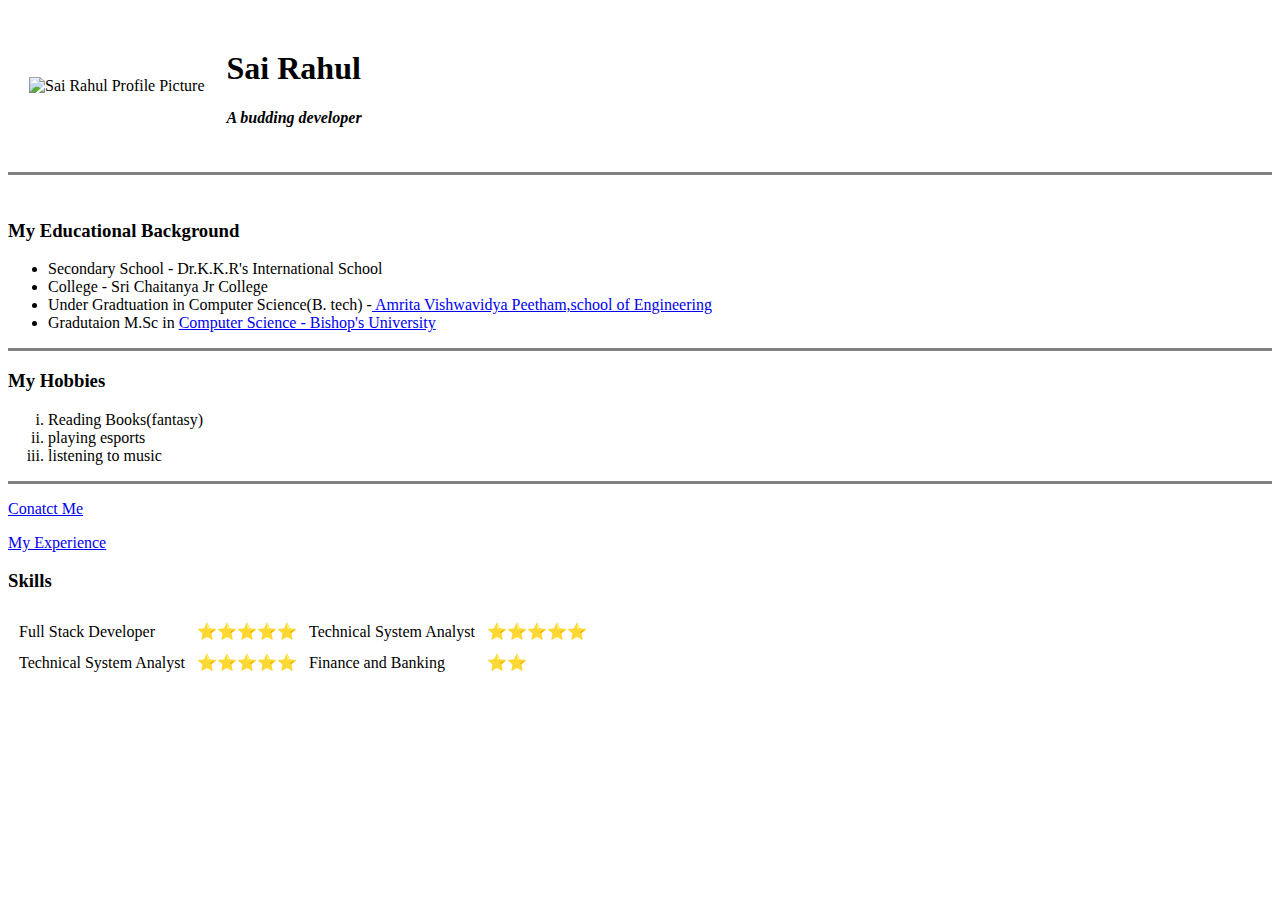
==== index.html @ ac9f6b53 "Add files via upload" ====
<!DOCTYPE html>
<html lang="en" dir="ltr">

<head>
  <meta charset="utf-8">
  <title>Rahul's Personal Site</title>
</head>

<body>
  <table cellspacing="20">
    <tr>
      <td><img src="M:\Studies\Full stack_Udemy\Web Dev\HTML - personal site\images\circle-cropped.png" width="150" height="150" alt="Sai Rahul Profile Picture"></td>
      <td><h1>Sai Rahul</h1>
      <p> <i> <strong>A budding developer</strong></i></p></td>
    </tr>
  </table>


  <hr size=3 noshade>
  <br>
  <h3>My Educational Background</h3>
  <p>
  <ul>
    <li> Secondary School - Dr.K.K.R's International School</li>
    <li>College - Sri Chaitanya Jr College</li>
    <li>Under Gradtuation in Computer Science(B. tech) -<a href="https://www.amrita.edu/school/engineering/bengaluru/computer-science"> Amrita Vishwavidya Peetham,school of Engineering</a> </li>
    <li> Gradutaion M.Sc in <a href="https://cs.ubishops.ca/cs/masters-degree-program/"> Computer Science - Bishop's University</a> </li>
  </ul>
  <hr size=3 noshade>
  <h3>My Hobbies</h3>
  <ol type=i>
    <li>Reading Books(fantasy)</li>
    <li>playing esports</li>
    <li>listening to music</li>
  </ol>
  </p>
  <hr size=3 noshade>
  <p> <a href="Contact Me.html"> Conatct Me</a> </p>
  <p> <a href="My Experience.html"> My Experience </a> </p>
  <h3>Skills</h3>
  <table cellspacing="10" >

    <tr>
      <td> Full Stack Developer</td>
      <td>⭐⭐⭐⭐⭐</td>
      <td>Technical System Analyst</td>
      <td>⭐⭐⭐⭐⭐</td>
    </tr>
    <tr>
      <td>Technical System Analyst</td>
      <td>⭐⭐⭐⭐⭐</td>
      <td>Finance and Banking</td>
      <td>⭐⭐</td>
    </tr>

  </table>
</body>

</html>
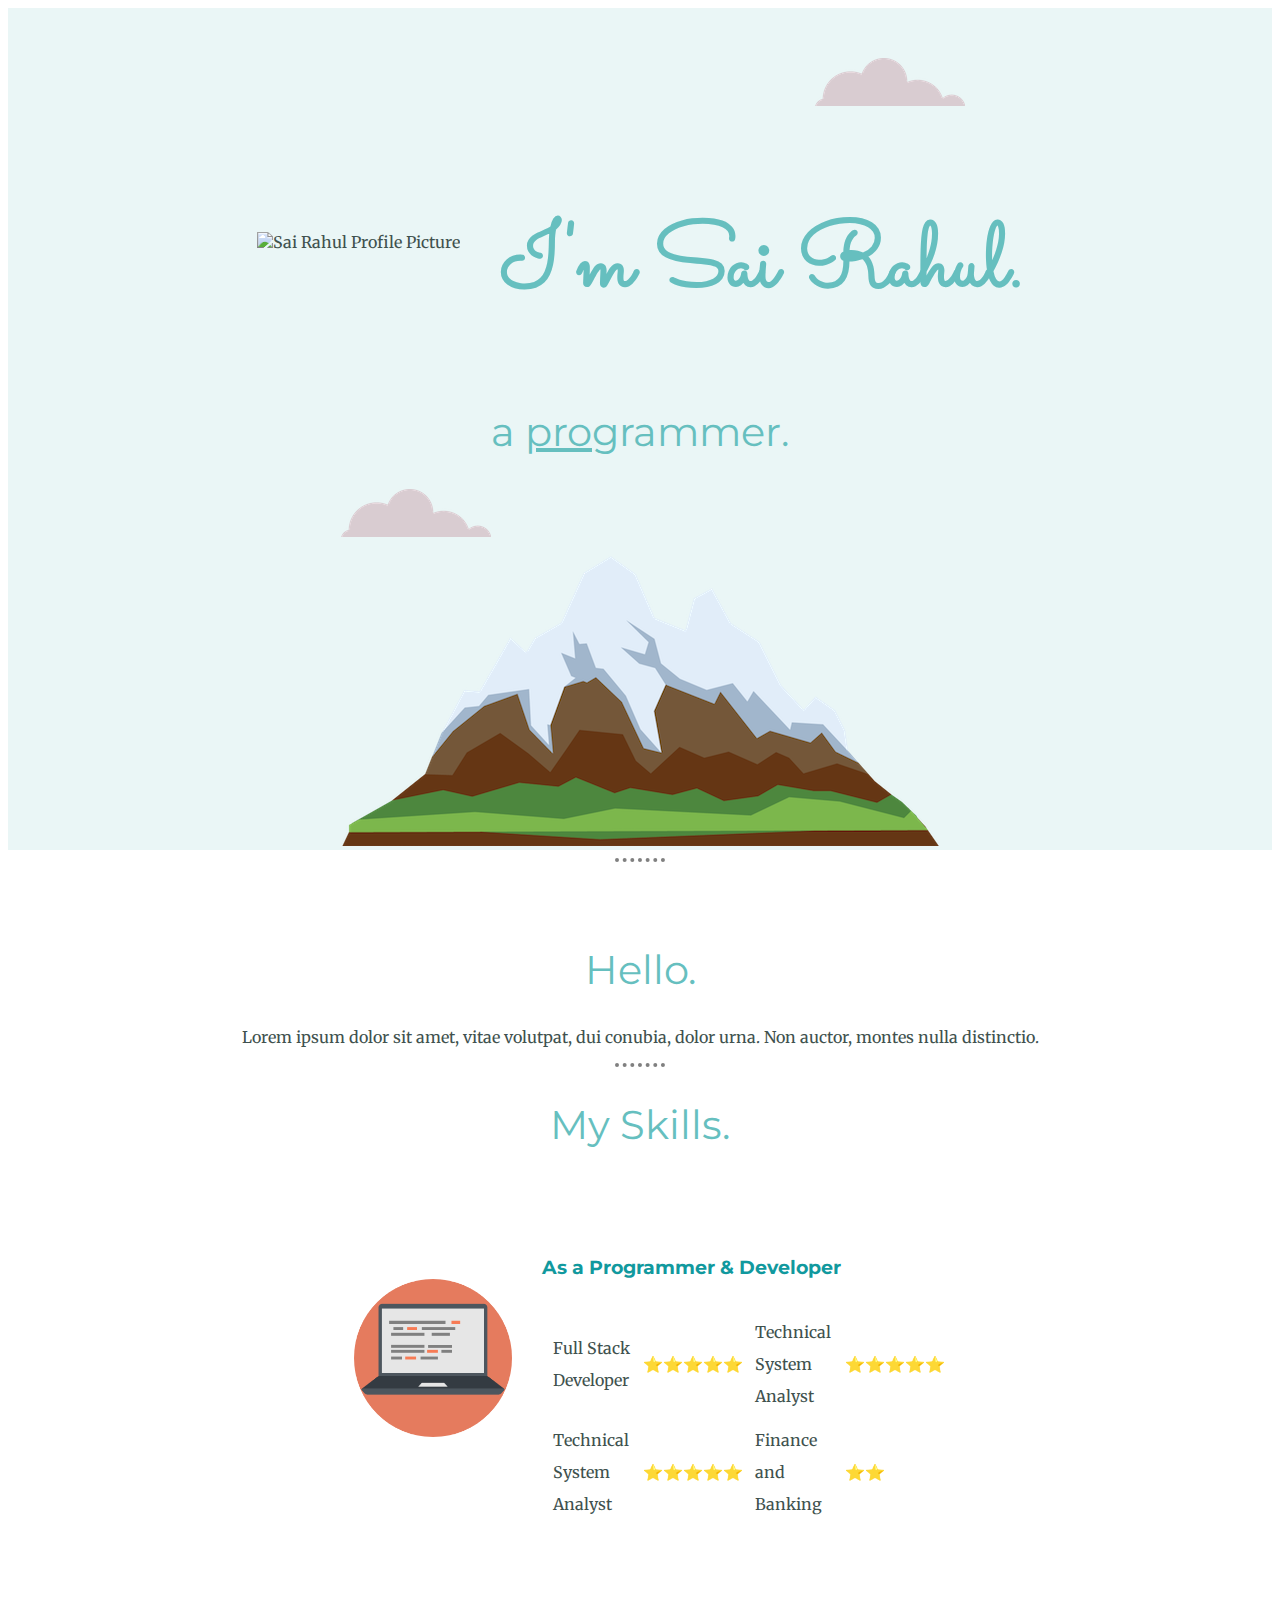
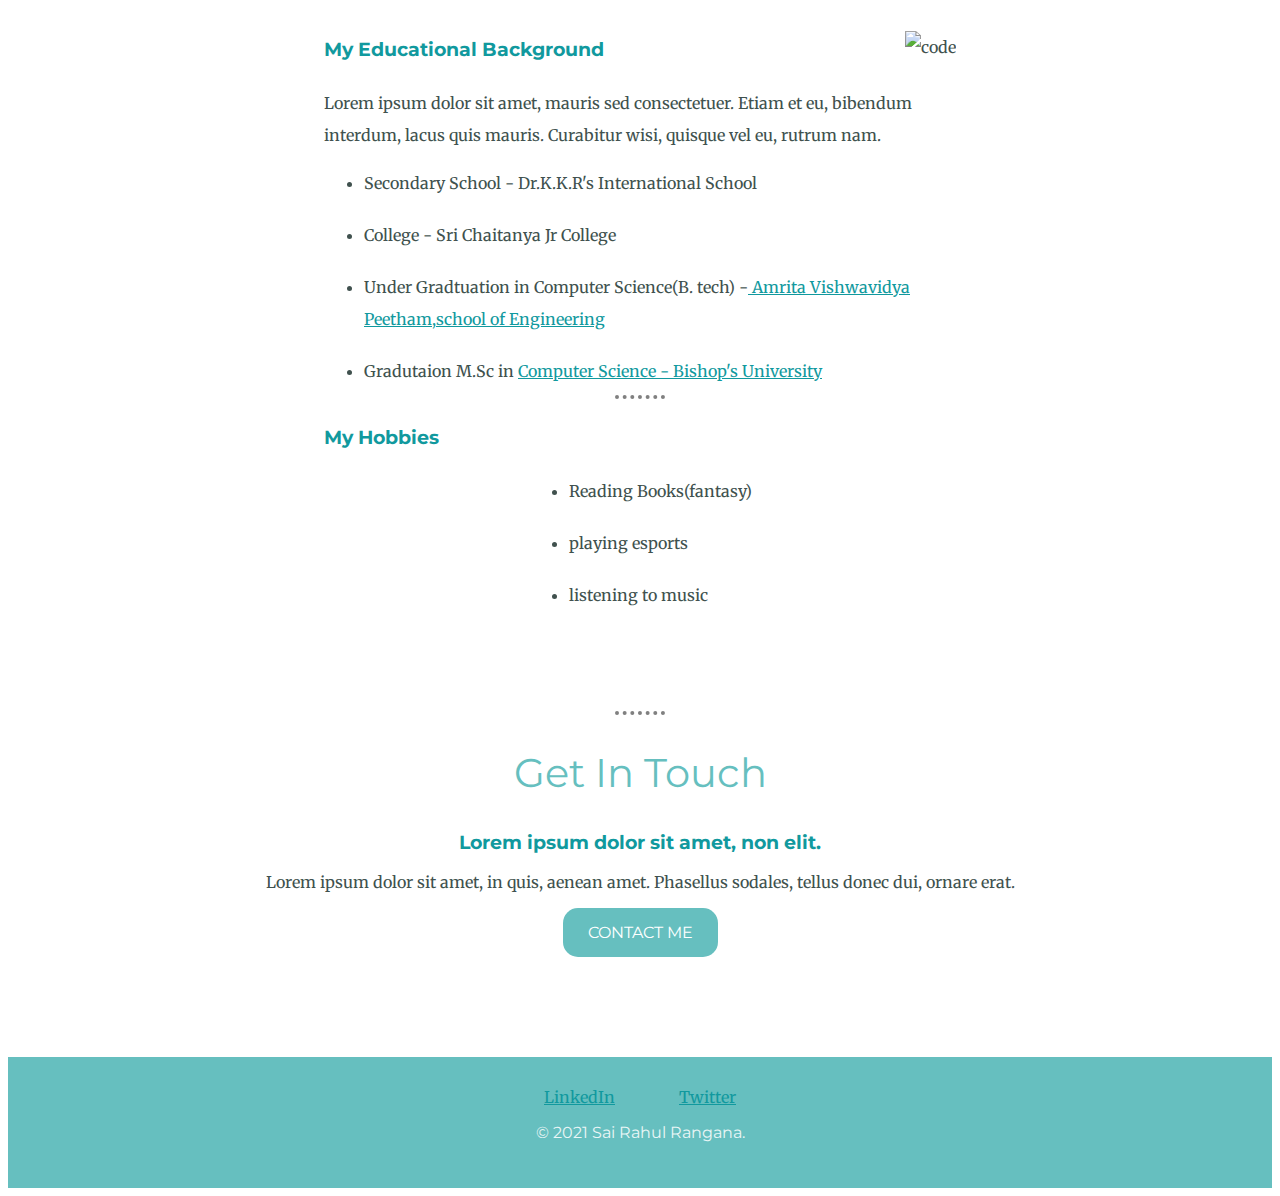
==== commit 71be1ca6: "Add files via upload" ====
--- a/index.html
+++ b/index.html
@@ -4,21 +4,31 @@
 <head>
   <meta charset="utf-8">
   <title>Rahul's Personal Site</title>
+  <link rel="stylesheet" href="css/styles.css">
+  <link rel="preconnect" href="https://fonts.gstatic.com">
+  <link href="https://fonts.googleapis.com/css2?family=Merriweather:wght@300&family=Montserrat&family=Sacramento&display=swap" rel="stylesheet">
 </head>
 
 <body>
-  <table cellspacing="20">
-    <tr>
-      <td><img src="M:\Studies\Full stack_Udemy\Web Dev\HTML - personal site\images\circle-cropped.png" width="150" height="150" alt="Sai Rahul Profile Picture"></td>
-      <td><h1>Sai Rahul</h1>
-      <p> <i> <strong>A budding developer</strong></i></p></td>
-    </tr>
-  </table>
+  <div class="top-container">
+    <img class="top-cloud" src="images\cloud.png" alt="top cloud">
+    <table cellspacing="40">
+      <tr>
+        <td><img src="images\circle-cropped.png" width="150" height="150" alt="Sai Rahul Profile Picture"></td>
+        <td>
+          <h1>I'm Sai Rahul.</h1>
+        </td>
+      </tr>
+    </table>
+          <h2>a <span class="pro">pro</span>grammer.</h2>
+    <img class="bottom-cloud" src="images\cloud.png" alt="bottom cloud">
+    <img class="mountain" src="images\mountain.png" alt="large mountain">
 
+  </div>
 
   <hr size=3 noshade>
   <br>
-  <h3>My Educational Background</h3>
+  <!--   <h3>My Educational Background</h3>
   <p>
   <ul>
     <li> Secondary School - Dr.K.K.R's International School</li>
@@ -33,8 +43,8 @@
     <li>playing esports</li>
     <li>listening to music</li>
   </ol>
-  </p>
-  <hr size=3 noshade>
+</p> -->
+  <!--  <hr size=3 noshade>
   <p> <a href="Contact Me.html"> Conatct Me</a> </p>
   <p> <a href="My Experience.html"> My Experience </a> </p>
   <h3>Skills</h3>
@@ -53,7 +63,77 @@
       <td>⭐⭐</td>
     </tr>
 
-  </table>
+  </table> -->
+
+  <div class="middle-container">
+    <div class="profile">
+      <img src="" alt="">
+      <h2>Hello.</h2>
+      <p>Lorem ipsum dolor sit amet, vitae volutpat, dui conubia, dolor urna. Non auctor, montes nulla distinctio.</p>
+    </div>
+    <hr>
+    <div class="skills">
+      <h2>My Skills.</h2>
+      <div class="skill-row">
+        <img class="computer" src="images/ccomputer.png" alt="skills computer">
+        <h3>As a Programmer & Developer</h3>
+        <!-- <p>Lorem ipsum dolor sit amet, quis in duis, iaculis id felis. Consectetuer vestibulum, nunc urna lectus, erat ligula. Hendrerit nam, lectus ante, ut lorem eros.</p> -->
+        <table cellspacing="10">
+
+          <tr>
+            <td> Full Stack Developer</td>
+            <td>⭐⭐⭐⭐⭐</td>
+            <td>Technical System Analyst</td>
+            <td>⭐⭐⭐⭐⭐</td>
+          </tr>
+          <tr>
+            <td>Technical System Analyst</td>
+            <td>⭐⭐⭐⭐⭐</td>
+            <td>Finance and Banking</td>
+            <td>⭐⭐</td>
+          </tr>
+
+        </table>
+      </div>
+      <div class="skill-row">
+        <img class="code" src="https://media.giphy.com/media/26n7b7PjSOZJwVCmY/giphy.gif" alt="code">
+        <h3>My Educational Background</h3>
+        <p>Lorem ipsum dolor sit amet, mauris sed consectetuer. Etiam et eu, bibendum interdum, lacus quis mauris. Curabitur wisi, quisque vel eu, rutrum nam.</p>
+        <p>
+        <ul>
+          <li> Secondary School - Dr.K.K.R's International School</li>
+          <li>College - Sri Chaitanya Jr College</li>
+          <li>Under Gradtuation in Computer Science(B. tech) -<a href="https://www.amrita.edu/school/engineering/bengaluru/computer-science"> Amrita Vishwavidya Peetham,school of Engineering</a> </li>
+          <li> Gradutaion M.Sc in <a href="https://cs.ubishops.ca/cs/masters-degree-program/"> Computer Science - Bishop's University</a> </li>
+        </ul>
+        <hr size=3 noshade>
+        <h3>My Hobbies</h3>
+        <ul>
+          <li>Reading Books(fantasy)</li>
+          <li>playing esports</li>
+          <li>listening to music</li>
+        </ul>
+        </p>
+
+      </div>
+    </div>
+    <hr>
+    <div class="contact-me">
+      <h2>Get In Touch</h2>
+      <h3>Lorem ipsum dolor sit amet, non elit.</h3>
+      <p>Lorem ipsum dolor sit amet, in quis, aenean amet. Phasellus sodales, tellus donec dui, ornare erat.</p>
+      <a class="btn" href="mailto:sairahulrangana@gmail.com">CONTACT ME</a>
+    </div>
+  </div>
+
+
+  <div class="bottom-container">
+    <a class="footer-link" href="https://www.linkedin.com/in/sai-rahul">LinkedIn</a>
+    <a class="footer-link" href="https://twitter.com/">Twitter</a>
+    <!--  <a class="footer-link" href="https://www.appbrewery.co/">Website</a> -->
+    <p class="copyrights">© 2021 Sai Rahul Rangana.</p>
+  </div>
+
 </body>
 
 </html>
--- a/css/styles.css
+++ b/css/styles.css
@@ -0,0 +1,137 @@
+body {
+  text-align: center;
+ color: #40514E;
+  font-family: 'Merriweather', serif
+
+}
+h1
+{
+  color: #66BFBF;
+  font-family: 'Sacramento', cursive;
+  font-size: 562%;
+  margin: 50px auto 0 auto;
+}
+
+h2{
+    color: #66BFBF;
+    font-family: 'Montserrat', sans-serif;
+    font-size: 2.5rem;
+    font-weight: normal;
+}
+h3
+{
+
+  color: #11999E;
+  font-family: 'Montserrat', sans-serif;
+}
+
+
+a {
+    color: #11999E;
+}
+.top-container
+{
+  background-color: #EAF6F6;
+  padding-top: 50px;
+}
+
+.bottom-container {
+  background-color: #66BFBF;
+  margin-top:100px;
+  border-bottom: 0;
+  padding: 30px;
+
+}
+
+.pro
+{
+  text-decoration: underline;
+}
+
+.top-cloud
+{
+  margin: 0 auto;
+ position: relative;
+ left: 250px;
+}
+
+.bottom-cloud
+{
+  margin: 0 auto;
+ position: absolute;
+}
+
+.skill-row {
+  text-align: left;
+  line-height: 2;
+  width: 50%;
+  margin:100px auto 100px auto;
+}
+
+.computer {
+  width: 25%;
+  float: left;
+  margin: 30px;
+}
+
+.footer-link {
+  margin: 30px;
+}
+
+.copyrights{
+    font-family: 'Montserrat', sans-serif;
+  color: #EAF6F6;
+}
+
+hr {
+
+  background-color: #fff;
+  border: dotted grey;
+  border-width: 0.3em 0 0px;
+  width: 50px;
+
+}
+
+li:not(:last-child) {
+    padding-bottom: 20px;
+}
+
+ul {
+    display: table;
+    margin: 0 auto;
+    text-align: left;
+    border: 1px;
+}
+
+ol {
+    display: table;
+    margin: 0 auto;
+    text-align: left;
+    border: 1px;
+}
+
+table {
+  display: table;
+  margin: 0 auto;
+  text-align: left;
+
+}
+
+.btn {
+  display: inline-block;
+  padding: 15px 25px;
+  font-size: 16px;
+  font-family: 'Montserrat', sans-serif;
+  cursor: pointer;
+  text-align: center;
+  color: #fff;
+  background-color: #66BFBF;
+  border: none;
+  border-radius: 15px;
+  text-decoration: none;
+}
+
+.code {
+  float: right;
+  margin-left: 10px;
+}
